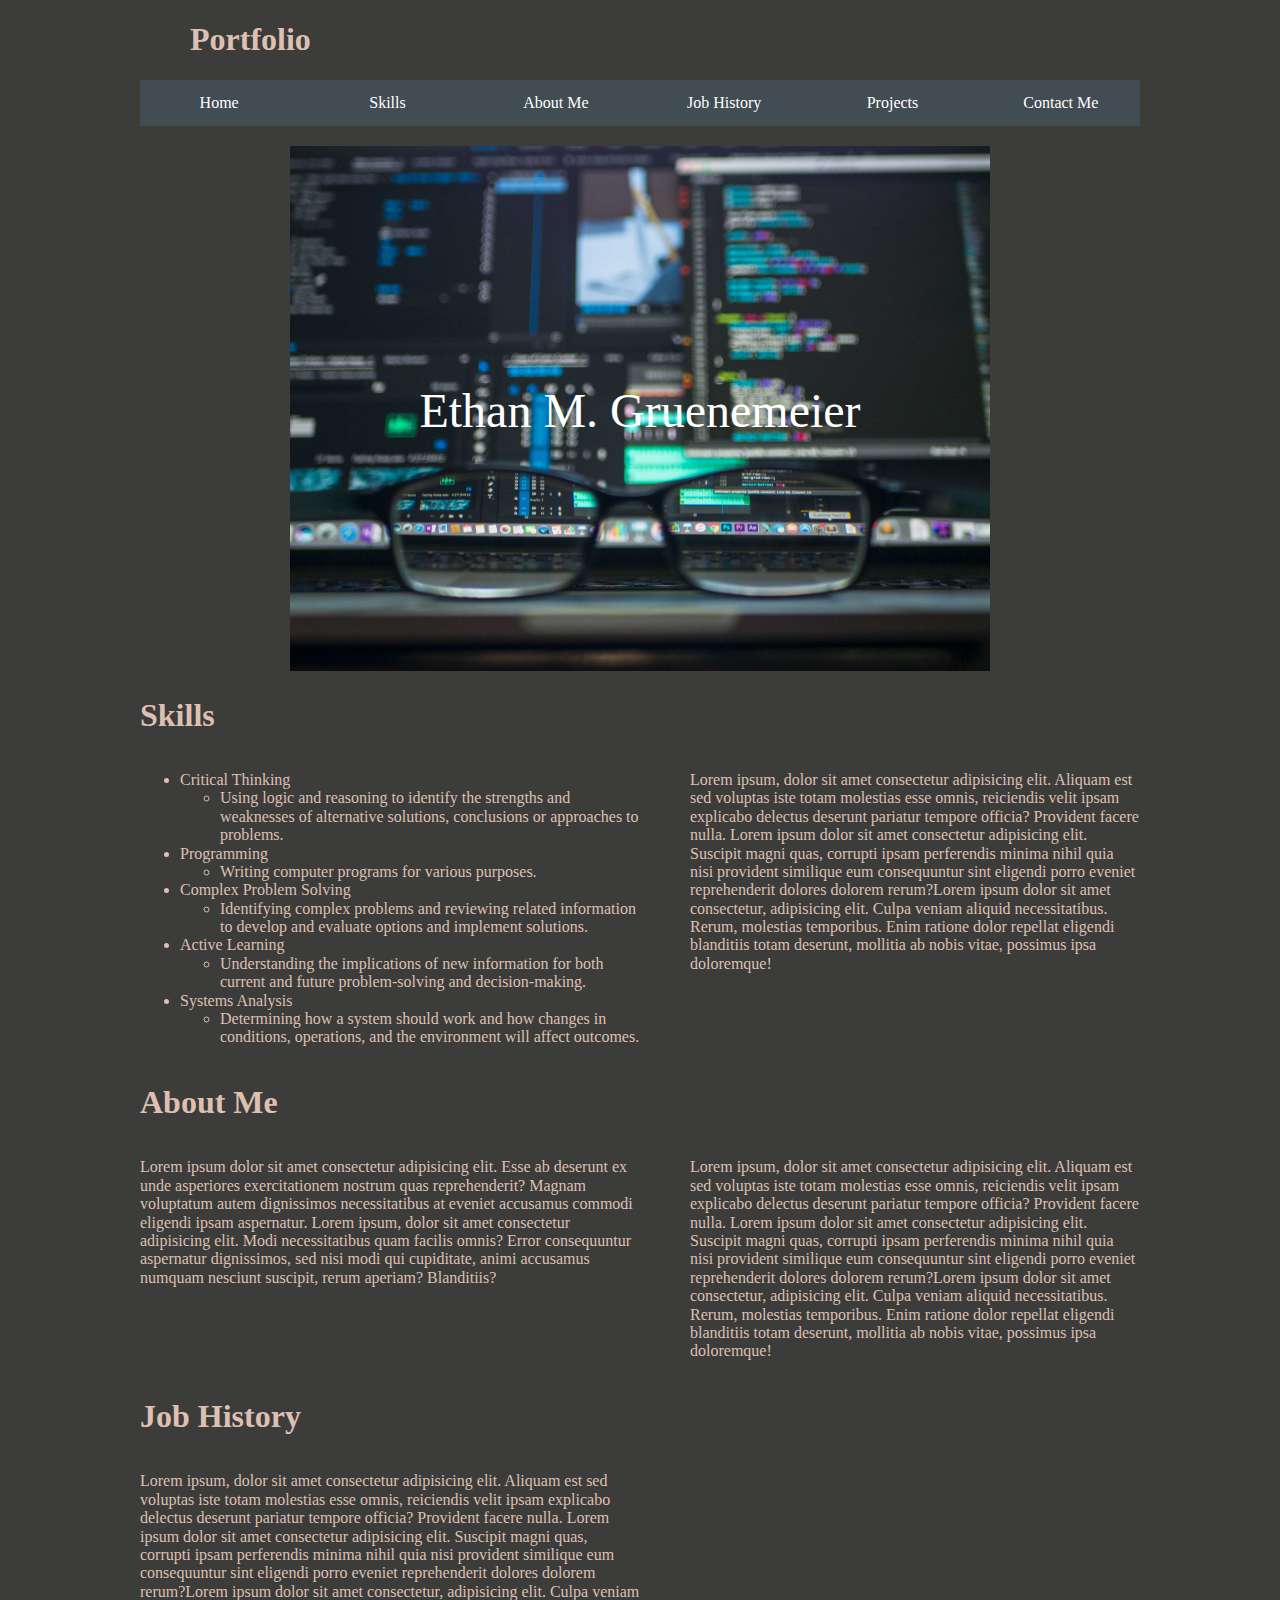
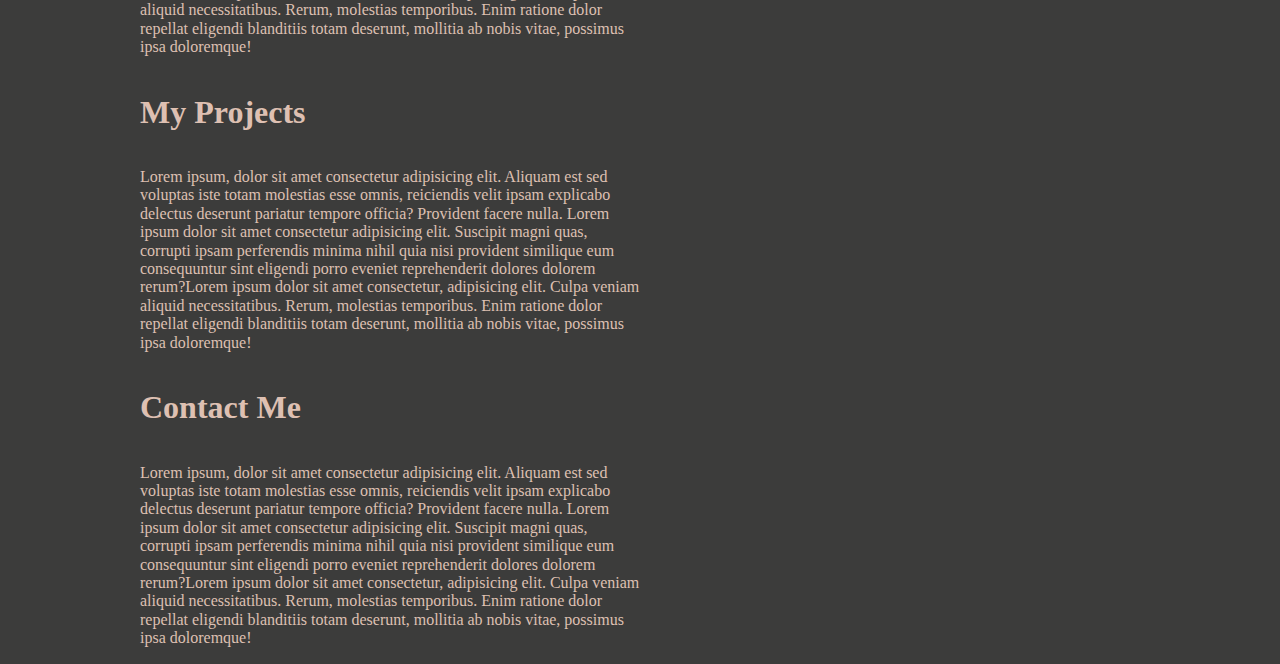
==== html/index.html @ e81d21f6 "Made a layout for the index page" ====
<!doctype html>
<html class="no-js" lang="">

<head>
  <meta charset="utf-8">
  <meta http-equiv="x-ua-compatible" content="ie=edge" />
  <title>Ethan Gruenemeier</title>
  <meta name="description" content="" />
  <meta name="viewport" content="width=device-width, initial-scale=1, shrink-to-fit=no" />

  <link rel="manifest" href="site.webmanifest" />
  <link rel="apple-touch-icon" href="icon.png" />
  <!-- Place favicon.ico in the root directory -->

  <link rel="stylesheet" href="../css/normalize.css" />
  <link rel="stylesheet" href="../css/main.css" />
  <link rel="stylesheet" href="../css/style_1.css" />
</head>

<body id="wrapper">
  <!--[if lte IE 9]>
    <p class="browserupgrade">You are using an <strong>outdated</strong> browser. Please <a href="https://browsehappy.com/">upgrade your browser</a> to improve your experience and security.</p>
  <![endif]-->

  <!-- Add your site or application content here -->
  <header>
    <h1 id="portfolio">Portfolio</h1>
    <ul class="topnav">
      <li><a href="../html/index.html">Home</a></li>
      <li><a href="#skills">Skills</a></li>
      <li><a href="#aboutme">About Me</a></li>
      <li><a href="#jobhistory">Job History</a></li>
      <li><a href="#projects">Projects</a></li>
      <li><a href="#contact">Contact Me</a></li>
    </ul>

    <div class="container">
      <img class="responsive" src="../images/containerImg.jpg" alt="Computer Science" width="700px" height="200px" />
      <div class="centered">Ethan M. Gruenemeier</div>
    </div>

  </header>
  <article id="skills">
    <h1>Skills</h1>
    <div class="row">
      <div class="leftcol">
        <ul>
          <li>Critical Thinking</li>
          <ul>
            <li>Using logic and reasoning to identify the strengths and weaknesses of alternative solutions,
              conclusions
              or
              approaches to problems.</li>
          </ul>
          <li>Programming</li>
          <ul>
            <li>Writing computer programs for various purposes.</li>
          </ul>
          <li>Complex Problem Solving</li>
          <ul>
            <li>Identifying complex problems and reviewing related information to develop and evaluate options and
              implement solutions.</li>
          </ul>
          <li>Active Learning</li>
          <ul>
            <li>Understanding the implications of new information for both current and future problem-solving and
              decision-making.</li>
          </ul>
          <li>Systems Analysis</li>
          <ul>
            <li>Determining how a system should work and how changes in conditions, operations, and the environment
              will
              affect outcomes.</li>
          </ul>
        </ul>
      </div>
      <div class="rightcol">
        <p>Lorem ipsum, dolor sit amet consectetur adipisicing elit. Aliquam est sed voluptas iste totam molestias esse
          omnis, reiciendis velit ipsam explicabo delectus deserunt pariatur tempore officia? Provident facere nulla.
          Lorem
          ipsum dolor sit amet consectetur adipisicing elit. Suscipit magni quas, corrupti ipsam perferendis minima
          nihil
          quia nisi provident similique eum consequuntur sint eligendi porro eveniet reprehenderit dolores dolorem
          rerum?Lorem ipsum dolor sit amet consectetur, adipisicing elit. Culpa veniam aliquid necessitatibus. Rerum,
          molestias temporibus. Enim ratione dolor repellat eligendi blanditiis totam deserunt, mollitia ab nobis
          vitae,
          possimus ipsa doloremque!</p>
      </div>
    </div>
  </article>
  <article id="aboutme">
    <h1>About Me</h1>
    <div class="row">
      <div class="leftcol">
        <p>Lorem ipsum dolor sit amet consectetur adipisicing elit. Esse ab deserunt ex unde asperiores exercitationem
          nostrum quas reprehenderit? Magnam voluptatum autem dignissimos necessitatibus at eveniet accusamus commodi
          eligendi ipsam aspernatur. Lorem ipsum, dolor sit amet consectetur adipisicing elit. Modi necessitatibus quam
          facilis omnis? Error consequuntur aspernatur dignissimos, sed nisi modi qui cupiditate, animi accusamus
          numquam
          nesciunt suscipit, rerum aperiam? Blanditiis?</p>
      </div>
      <div class="rightcol">
        <p>Lorem ipsum, dolor sit amet consectetur adipisicing elit. Aliquam est sed voluptas iste totam molestias esse
          omnis, reiciendis velit ipsam explicabo delectus deserunt pariatur tempore officia? Provident facere nulla.
          Lorem
          ipsum dolor sit amet consectetur adipisicing elit. Suscipit magni quas, corrupti ipsam perferendis minima
          nihil
          quia nisi provident similique eum consequuntur sint eligendi porro eveniet reprehenderit dolores dolorem
          rerum?Lorem ipsum dolor sit amet consectetur, adipisicing elit. Culpa veniam aliquid necessitatibus. Rerum,
          molestias temporibus. Enim ratione dolor repellat eligendi blanditiis totam deserunt, mollitia ab nobis
          vitae,
          possimus ipsa doloremque!</p>
      </div>
    </div>
  </article>
  <article id="jobhistory">
    <h1>Job History</h1>
    <div class="row">
      <div class="leftcol">
        <p>Lorem ipsum, dolor sit amet consectetur adipisicing elit. Aliquam est sed voluptas iste totam molestias esse
          omnis, reiciendis velit ipsam explicabo delectus deserunt pariatur tempore officia? Provident facere nulla.
          Lorem
          ipsum dolor sit amet consectetur adipisicing elit. Suscipit magni quas, corrupti ipsam perferendis minima
          nihil
          quia nisi provident similique eum consequuntur sint eligendi porro eveniet reprehenderit dolores dolorem
          rerum?Lorem ipsum dolor sit amet consectetur, adipisicing elit. Culpa veniam aliquid necessitatibus. Rerum,
          molestias temporibus. Enim ratione dolor repellat eligendi blanditiis totam deserunt, mollitia ab nobis
          vitae,
          possimus ipsa doloremque!</p>
      </div>
      <div class="rightcol">

      </div>
    </div>
  </article>
  <article id="projects">
    <h1>My Projects</h1>

    <div class="row">

      <div class="leftcol">
        <p>Lorem ipsum, dolor sit amet consectetur adipisicing elit. Aliquam est sed voluptas iste totam molestias esse
          omnis, reiciendis velit ipsam explicabo delectus deserunt pariatur tempore officia? Provident facere nulla.
          Lorem
          ipsum dolor sit amet consectetur adipisicing elit. Suscipit magni quas, corrupti ipsam perferendis minima
          nihil
          quia nisi provident similique eum consequuntur sint eligendi porro eveniet reprehenderit dolores dolorem
          rerum?Lorem ipsum dolor sit amet consectetur, adipisicing elit. Culpa veniam aliquid necessitatibus. Rerum,
          molestias temporibus. Enim ratione dolor repellat eligendi blanditiis totam deserunt, mollitia ab nobis
          vitae,
          possimus ipsa doloremque!</p>
      </div>
      <div class="rightcol">

      </div>
    </div>
  </article>
  <article id="contact">
    <h1>Contact Me</h1>
    <div class="row">
      <div class="leftcol">
        <p>Lorem ipsum, dolor sit amet consectetur adipisicing elit. Aliquam est sed voluptas iste totam molestias esse
          omnis, reiciendis velit ipsam explicabo delectus deserunt pariatur tempore officia? Provident facere nulla.
          Lorem
          ipsum dolor sit amet consectetur adipisicing elit. Suscipit magni quas, corrupti ipsam perferendis minima
          nihil
          quia nisi provident similique eum consequuntur sint eligendi porro eveniet reprehenderit dolores dolorem
          rerum?Lorem ipsum dolor sit amet consectetur, adipisicing elit. Culpa veniam aliquid necessitatibus. Rerum,
          molestias temporibus. Enim ratione dolor repellat eligendi blanditiis totam deserunt, mollitia ab nobis
          vitae,
          possimus ipsa doloremque!</p>
      </div>
      <div class="rightcol">

      </div>
    </div>
  </article>


  <script src="js/vendor/modernizr-3.6.0.min.js"></script>
  <script src="https://code.jquery.com/jquery-3.3.1.min.js" integrity="sha256-FgpCb/KJQlLNfOu91ta32o/NMZxltwRo8QtmkMRdAu8="
    crossorigin="anonymous"></script>
  <script>
    window.jQuery || document.write('<script src="js/vendor/jquery-3.3.1.min.js"><\/script>')
  </script>
  <script src="js/plugins.js"></script>
  <script src="js/main.js"></script>

  <!-- Google Analytics: change UA-XXXXX-Y to be your site's ID. -->
  <script>
    window.ga = function () {
      ga.q.push(arguments)
    };
    ga.q = [];
    ga.l = +new Date;
    ga('create', 'UA-XXXXX-Y', 'auto');
    ga('send', 'pageview')
  </script>
  <script src="https://www.google-analytics.com/analytics.js" async defer></script>
</body>

</html>
---- css/style_1.css ----
@charset "utf-8";

html {
    background-color: #3C3C3B;
}

body {
    color: #DEC0B2;
}

#portfolio {
    color: #DEC0B2;
    padding-left: 50px;
}

.topnav {
    display: grid;
    grid-gap: 10px;
    grid-template-columns: .25fr .25fr .25fr .25fr .25fr .25fr;
    padding-bottom: 100px;
}

ul.topnav {
    list-style-type: none;
    margin: 0;
    padding: 0;
    overflow: hidden;
    background-color: #414C53;
}

ul.topnav li {
    float: left;
}

ul.topnav li a {
    display: block;
    color: white;
    text-align: center;
    padding: 14px 16px;
    text-decoration: none;
}

ul.topnav li.right {
    float: right;
}

ul.topnav li.right {
    float: right;
}

ul.topnav li a:hover:not(.active) {
    background-color: #111;
}

/* ul.topnav li a.active {background-color: navy;} */
ul.topnav li.right {
    float: right;
}

.container {
    position: relative;
    text-align: center;
    color: white;
    margin-top: 20px;
}

.centered {
    position: absolute;
    top: 50%;
    left: 50%;
    transform: translate(-50%, -50%);
    font-size: 3em;
}

.responsive {
    max-width: 100%;
    height: auto;
}

h1 {
    font-size: 2em;
}

.leftcol {
    float: left;
    width: 50%;
}

.rightcol {
    float: right;
    width: 45%;
}

.row::after {
    content: "";
    display: table;
    clear: both;
}
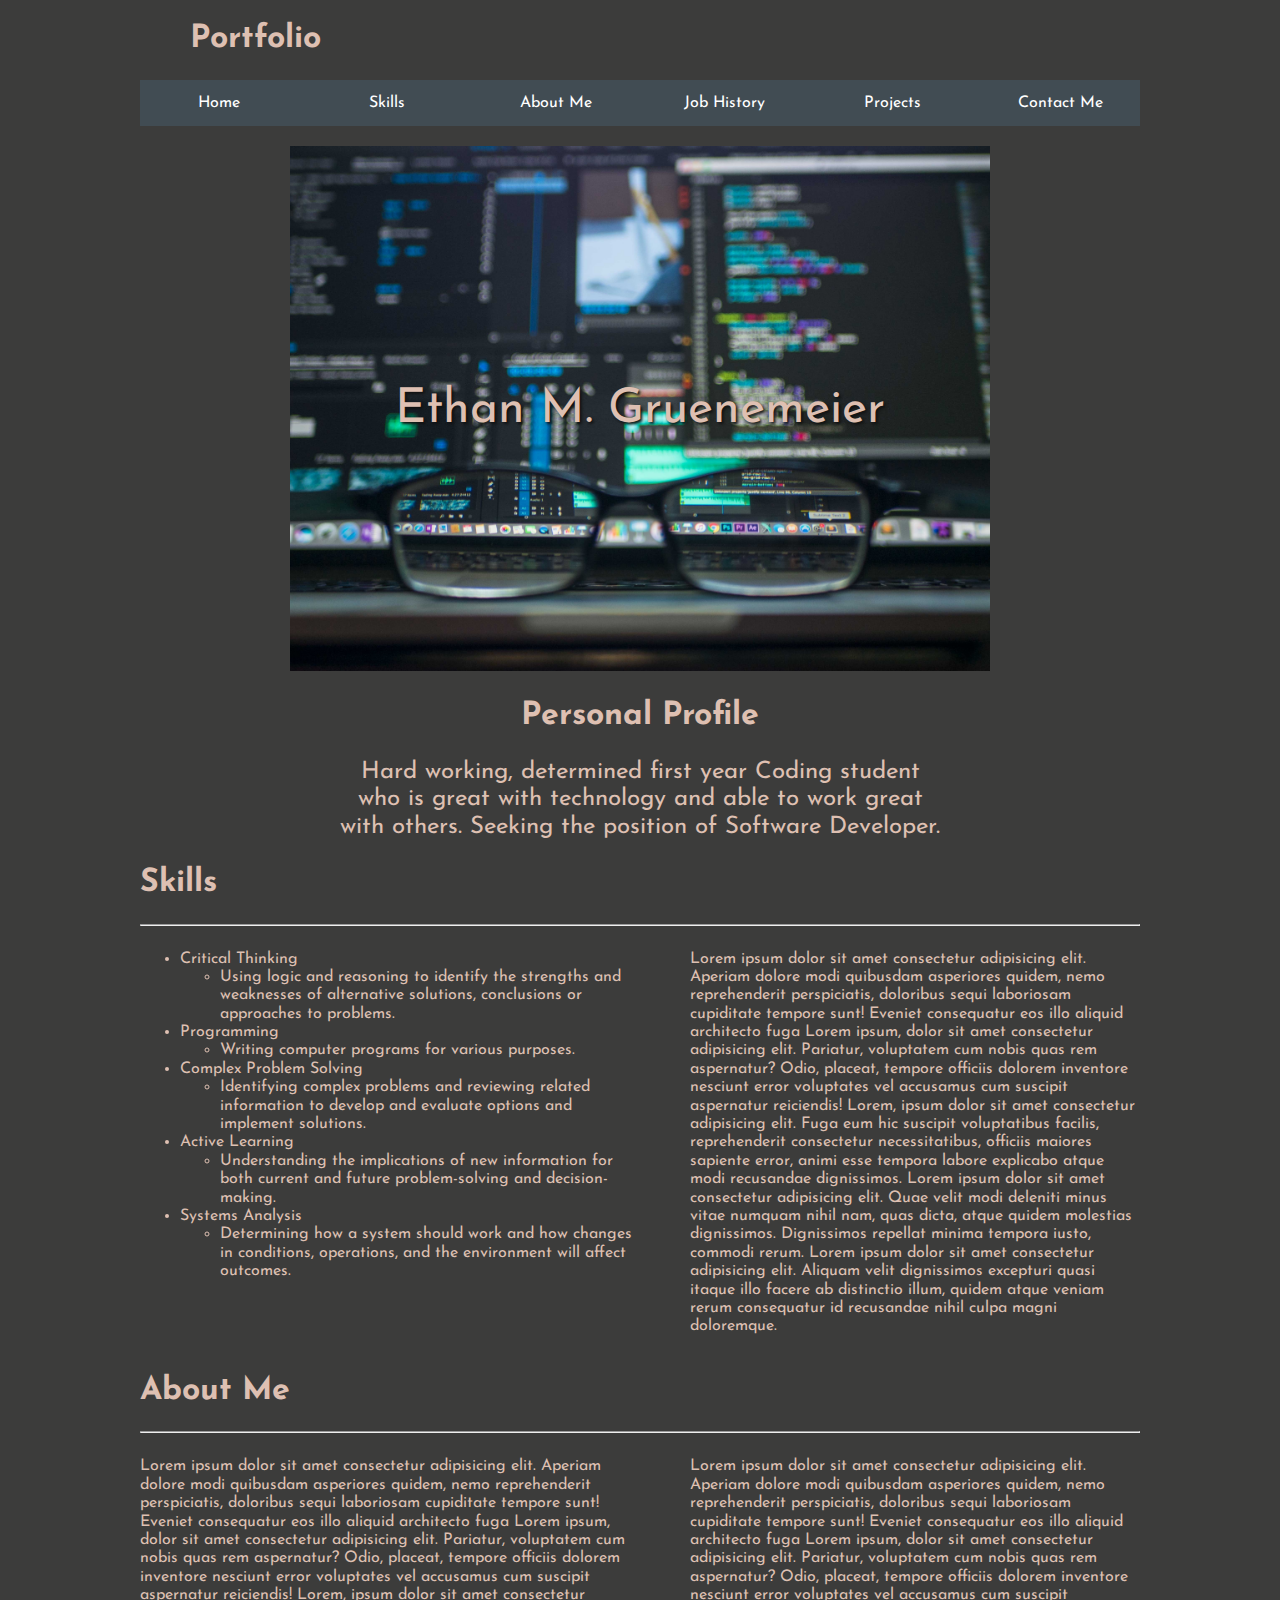
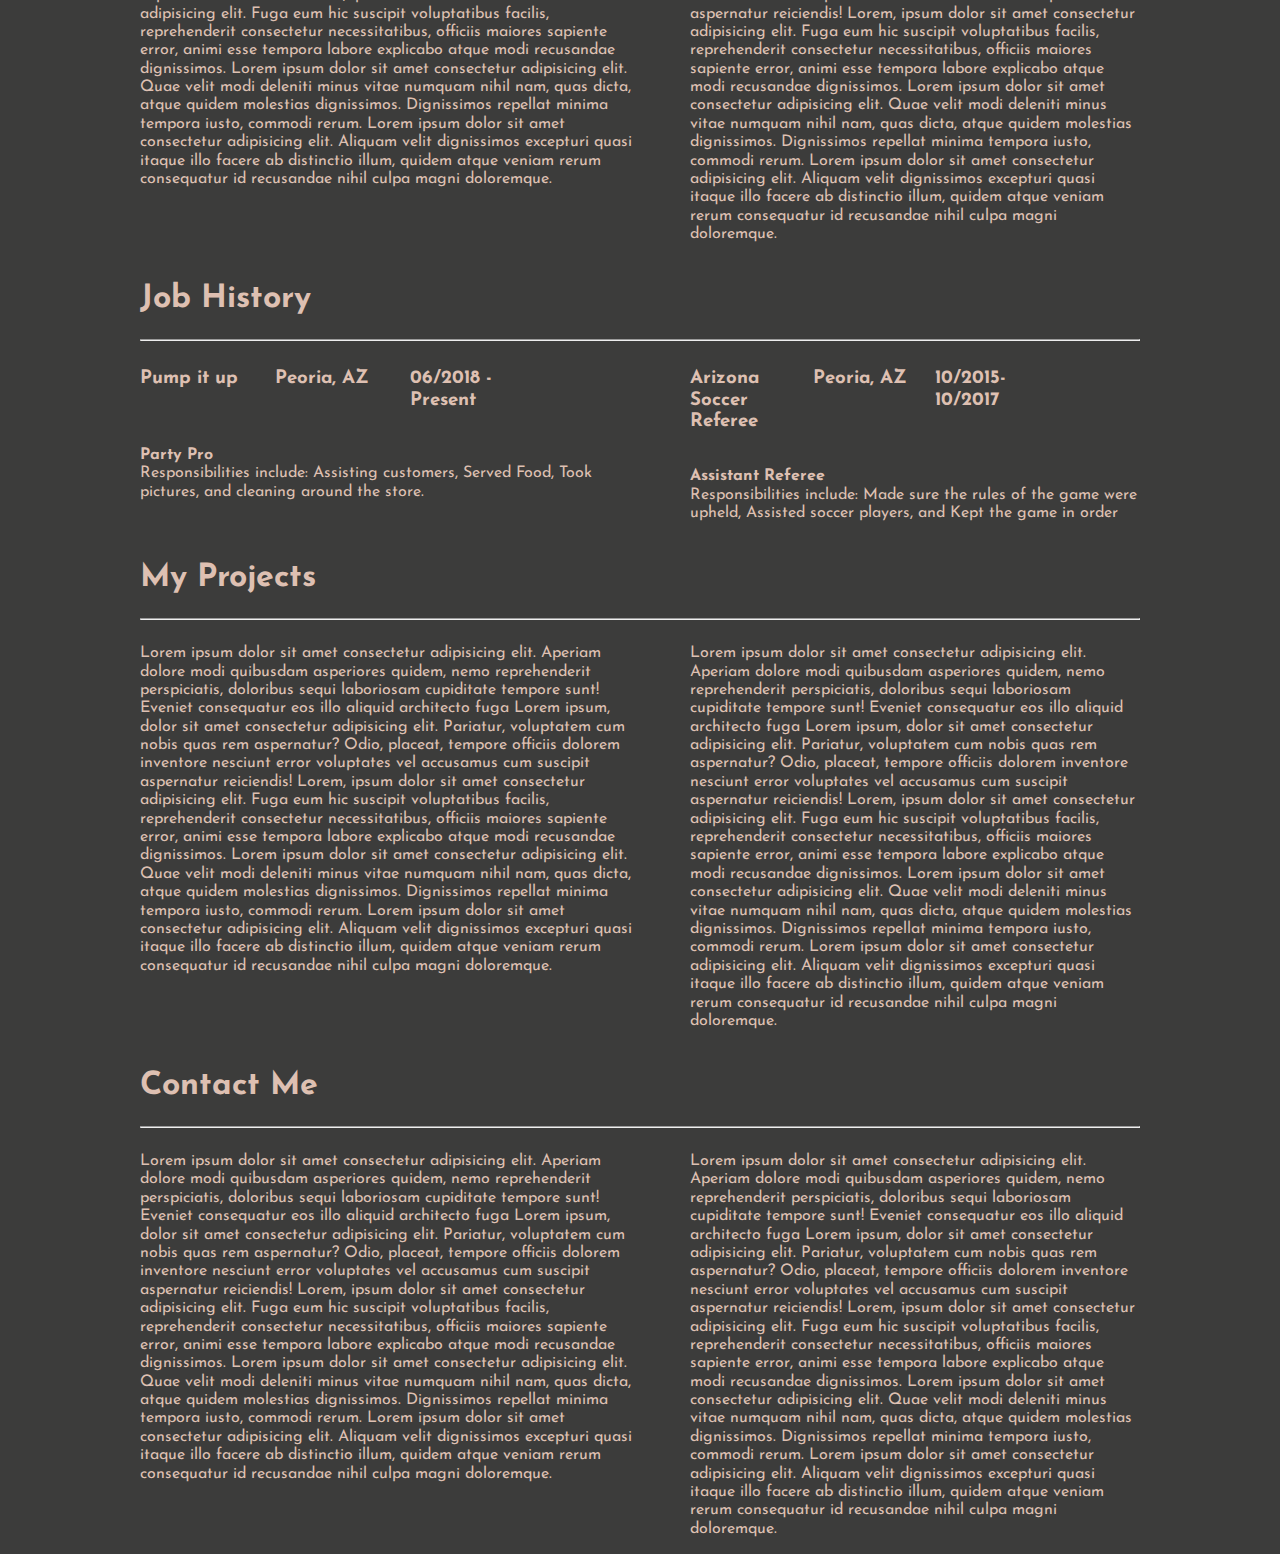
==== commit 6d04a4da: "Updated HTML and CSS" ====
--- a/html/index.html
+++ b/html/index.html
@@ -15,6 +15,8 @@
   <link rel="stylesheet" href="../css/normalize.css" />
   <link rel="stylesheet" href="../css/main.css" />
   <link rel="stylesheet" href="../css/style_1.css" />
+
+  <link href="https://fonts.googleapis.com/css?family=Josefin+Sans" rel="stylesheet">
 </head>
 
 <body id="wrapper">
@@ -38,11 +40,16 @@
       <img class="responsive" src="../images/containerImg.jpg" alt="Computer Science" width="700px" height="200px" />
       <div class="centered">Ethan M. Gruenemeier</div>
     </div>
-
   </header>
   <article id="skills">
-    <h1>Skills</h1>
-    <div class="row">
+    <div id="personalp">
+      <h1>Personal Profile</h1>
+      <p style="font-size: 1.5em;">Hard working, determined first year Coding student who is great with technology and
+        able to work great with others. Seeking the position of Software Developer. </p>
+    </div>
+    <div class="row">
+      <h1>Skills</h1>
+      <hr>
       <div class="leftcol">
         <ul>
           <li>Critical Thinking</li>
@@ -75,108 +82,159 @@
         </ul>
       </div>
       <div class="rightcol">
-        <p>Lorem ipsum, dolor sit amet consectetur adipisicing elit. Aliquam est sed voluptas iste totam molestias esse
-          omnis, reiciendis velit ipsam explicabo delectus deserunt pariatur tempore officia? Provident facere nulla.
-          Lorem
-          ipsum dolor sit amet consectetur adipisicing elit. Suscipit magni quas, corrupti ipsam perferendis minima
-          nihil
-          quia nisi provident similique eum consequuntur sint eligendi porro eveniet reprehenderit dolores dolorem
-          rerum?Lorem ipsum dolor sit amet consectetur, adipisicing elit. Culpa veniam aliquid necessitatibus. Rerum,
-          molestias temporibus. Enim ratione dolor repellat eligendi blanditiis totam deserunt, mollitia ab nobis
-          vitae,
-          possimus ipsa doloremque!</p>
+        <p>Lorem ipsum dolor sit amet consectetur adipisicing elit. Aperiam dolore modi quibusdam asperiores quidem,
+          nemo reprehenderit perspiciatis, doloribus sequi laboriosam cupiditate tempore sunt! Eveniet consequatur eos
+          illo aliquid architecto fuga Lorem ipsum, dolor sit amet consectetur adipisicing elit. Pariatur, voluptatem
+          cum nobis quas rem aspernatur? Odio, placeat, tempore officiis dolorem inventore nesciunt error voluptates
+          vel accusamus cum suscipit aspernatur reiciendis!
+          Lorem, ipsum dolor sit amet consectetur adipisicing elit. Fuga eum hic suscipit voluptatibus facilis,
+          reprehenderit consectetur necessitatibus, officiis maiores sapiente error, animi esse tempora labore
+          explicabo atque modi recusandae dignissimos. Lorem ipsum dolor sit amet consectetur adipisicing elit. Quae
+          velit modi deleniti minus vitae numquam nihil nam, quas dicta, atque quidem molestias dignissimos.
+          Dignissimos repellat minima tempora iusto, commodi rerum.
+          Lorem ipsum dolor sit amet consectetur adipisicing elit. Aliquam velit dignissimos excepturi quasi itaque
+          illo facere ab distinctio illum, quidem atque veniam rerum consequatur id recusandae nihil culpa magni
+          doloremque.
+        </p>
       </div>
     </div>
   </article>
   <article id="aboutme">
     <h1>About Me</h1>
-    <div class="row">
-      <div class="leftcol">
-        <p>Lorem ipsum dolor sit amet consectetur adipisicing elit. Esse ab deserunt ex unde asperiores exercitationem
-          nostrum quas reprehenderit? Magnam voluptatum autem dignissimos necessitatibus at eveniet accusamus commodi
-          eligendi ipsam aspernatur. Lorem ipsum, dolor sit amet consectetur adipisicing elit. Modi necessitatibus quam
-          facilis omnis? Error consequuntur aspernatur dignissimos, sed nisi modi qui cupiditate, animi accusamus
-          numquam
-          nesciunt suscipit, rerum aperiam? Blanditiis?</p>
-      </div>
-      <div class="rightcol">
-        <p>Lorem ipsum, dolor sit amet consectetur adipisicing elit. Aliquam est sed voluptas iste totam molestias esse
-          omnis, reiciendis velit ipsam explicabo delectus deserunt pariatur tempore officia? Provident facere nulla.
-          Lorem
-          ipsum dolor sit amet consectetur adipisicing elit. Suscipit magni quas, corrupti ipsam perferendis minima
-          nihil
-          quia nisi provident similique eum consequuntur sint eligendi porro eveniet reprehenderit dolores dolorem
-          rerum?Lorem ipsum dolor sit amet consectetur, adipisicing elit. Culpa veniam aliquid necessitatibus. Rerum,
-          molestias temporibus. Enim ratione dolor repellat eligendi blanditiis totam deserunt, mollitia ab nobis
-          vitae,
-          possimus ipsa doloremque!</p>
+    <hr>
+    <div class="row">
+      <div class="leftcol">
+        <p>Lorem ipsum dolor sit amet consectetur adipisicing elit. Aperiam dolore modi quibusdam asperiores quidem,
+          nemo reprehenderit perspiciatis, doloribus sequi laboriosam cupiditate tempore sunt! Eveniet consequatur eos
+          illo aliquid architecto fuga Lorem ipsum, dolor sit amet consectetur adipisicing elit. Pariatur, voluptatem
+          cum nobis quas rem aspernatur? Odio, placeat, tempore officiis dolorem inventore nesciunt error voluptates
+          vel accusamus cum suscipit aspernatur reiciendis!
+          Lorem, ipsum dolor sit amet consectetur adipisicing elit. Fuga eum hic suscipit voluptatibus facilis,
+          reprehenderit consectetur necessitatibus, officiis maiores sapiente error, animi esse tempora labore
+          explicabo atque modi recusandae dignissimos. Lorem ipsum dolor sit amet consectetur adipisicing elit. Quae
+          velit modi deleniti minus vitae numquam nihil nam, quas dicta, atque quidem molestias dignissimos.
+          Dignissimos repellat minima tempora iusto, commodi rerum.
+          Lorem ipsum dolor sit amet consectetur adipisicing elit. Aliquam velit dignissimos excepturi quasi itaque
+          illo facere ab distinctio illum, quidem atque veniam rerum consequatur id recusandae nihil culpa magni
+          doloremque.</p>
+      </div>
+      <div class="rightcol">
+        <p>Lorem ipsum dolor sit amet consectetur adipisicing elit. Aperiam dolore modi quibusdam asperiores quidem,
+          nemo reprehenderit perspiciatis, doloribus sequi laboriosam cupiditate tempore sunt! Eveniet consequatur eos
+          illo aliquid architecto fuga Lorem ipsum, dolor sit amet consectetur adipisicing elit. Pariatur, voluptatem
+          cum nobis quas rem aspernatur? Odio, placeat, tempore officiis dolorem inventore nesciunt error voluptates
+          vel accusamus cum suscipit aspernatur reiciendis!
+          Lorem, ipsum dolor sit amet consectetur adipisicing elit. Fuga eum hic suscipit voluptatibus facilis,
+          reprehenderit consectetur necessitatibus, officiis maiores sapiente error, animi esse tempora labore
+          explicabo atque modi recusandae dignissimos. Lorem ipsum dolor sit amet consectetur adipisicing elit. Quae
+          velit modi deleniti minus vitae numquam nihil nam, quas dicta, atque quidem molestias dignissimos.
+          Dignissimos repellat minima tempora iusto, commodi rerum.
+          Lorem ipsum dolor sit amet consectetur adipisicing elit. Aliquam velit dignissimos excepturi quasi itaque
+          illo facere ab distinctio illum, quidem atque veniam rerum consequatur id recusandae nihil culpa magni
+          doloremque.</p>
       </div>
     </div>
   </article>
   <article id="jobhistory">
     <h1>Job History</h1>
-    <div class="row">
-      <div class="leftcol">
-        <p>Lorem ipsum, dolor sit amet consectetur adipisicing elit. Aliquam est sed voluptas iste totam molestias esse
-          omnis, reiciendis velit ipsam explicabo delectus deserunt pariatur tempore officia? Provident facere nulla.
-          Lorem
-          ipsum dolor sit amet consectetur adipisicing elit. Suscipit magni quas, corrupti ipsam perferendis minima
-          nihil
-          quia nisi provident similique eum consequuntur sint eligendi porro eveniet reprehenderit dolores dolorem
-          rerum?Lorem ipsum dolor sit amet consectetur, adipisicing elit. Culpa veniam aliquid necessitatibus. Rerum,
-          molestias temporibus. Enim ratione dolor repellat eligendi blanditiis totam deserunt, mollitia ab nobis
-          vitae,
-          possimus ipsa doloremque!</p>
-      </div>
-      <div class="rightcol">
-
+    <hr>
+    <div class="row">
+      <div class="leftcol">
+        <div id="h3seperate">
+            <h3>Pump it up</h3>
+            <h3>Peoria, AZ</h3>
+            <h3> 06/2018 - Present</h3>
+        </div>
+        <p><strong>Party Pro</strong><br>Responsibilities include: Assisting customers, Served Food, Took pictures, and cleaning around the store.</p>
+      </div>
+      <div class="rightcol">
+          <div id="h3seperate">
+              <h3>Arizona Soccer Referee</h3>
+              <h3>Peoria, AZ</h3>
+              <h3>10/2015-10/2017</h3>
+          </div>
+          <p><strong>Assistant Referee</strong> <br> Responsibilities include: Made sure the rules of the game were upheld, Assisted soccer players, and Kept the game in order</p>
       </div>
     </div>
   </article>
   <article id="projects">
     <h1>My Projects</h1>
-
-    <div class="row">
-
-      <div class="leftcol">
-        <p>Lorem ipsum, dolor sit amet consectetur adipisicing elit. Aliquam est sed voluptas iste totam molestias esse
-          omnis, reiciendis velit ipsam explicabo delectus deserunt pariatur tempore officia? Provident facere nulla.
-          Lorem
-          ipsum dolor sit amet consectetur adipisicing elit. Suscipit magni quas, corrupti ipsam perferendis minima
-          nihil
-          quia nisi provident similique eum consequuntur sint eligendi porro eveniet reprehenderit dolores dolorem
-          rerum?Lorem ipsum dolor sit amet consectetur, adipisicing elit. Culpa veniam aliquid necessitatibus. Rerum,
-          molestias temporibus. Enim ratione dolor repellat eligendi blanditiis totam deserunt, mollitia ab nobis
-          vitae,
-          possimus ipsa doloremque!</p>
-      </div>
-      <div class="rightcol">
-
+    <hr>
+    <div class="row">
+
+      <div class="leftcol">
+        <p>Lorem ipsum dolor sit amet consectetur adipisicing elit. Aperiam dolore modi quibusdam asperiores quidem,
+          nemo reprehenderit perspiciatis, doloribus sequi laboriosam cupiditate tempore sunt! Eveniet consequatur eos
+          illo aliquid architecto fuga Lorem ipsum, dolor sit amet consectetur adipisicing elit. Pariatur, voluptatem
+          cum nobis quas rem aspernatur? Odio, placeat, tempore officiis dolorem inventore nesciunt error voluptates
+          vel accusamus cum suscipit aspernatur reiciendis!
+          Lorem, ipsum dolor sit amet consectetur adipisicing elit. Fuga eum hic suscipit voluptatibus facilis,
+          reprehenderit consectetur necessitatibus, officiis maiores sapiente error, animi esse tempora labore
+          explicabo atque modi recusandae dignissimos. Lorem ipsum dolor sit amet consectetur adipisicing elit. Quae
+          velit modi deleniti minus vitae numquam nihil nam, quas dicta, atque quidem molestias dignissimos.
+          Dignissimos repellat minima tempora iusto, commodi rerum.
+          Lorem ipsum dolor sit amet consectetur adipisicing elit. Aliquam velit dignissimos excepturi quasi itaque
+          illo facere ab distinctio illum, quidem atque veniam rerum consequatur id recusandae nihil culpa magni
+          doloremque.</p>
+      </div>
+      <div class="rightcol">
+        <p>Lorem ipsum dolor sit amet consectetur adipisicing elit. Aperiam dolore modi quibusdam asperiores quidem,
+          nemo reprehenderit perspiciatis, doloribus sequi laboriosam cupiditate tempore sunt! Eveniet consequatur eos
+          illo aliquid architecto fuga Lorem ipsum, dolor sit amet consectetur adipisicing elit. Pariatur, voluptatem
+          cum nobis quas rem aspernatur? Odio, placeat, tempore officiis dolorem inventore nesciunt error voluptates
+          vel accusamus cum suscipit aspernatur reiciendis!
+          Lorem, ipsum dolor sit amet consectetur adipisicing elit. Fuga eum hic suscipit voluptatibus facilis,
+          reprehenderit consectetur necessitatibus, officiis maiores sapiente error, animi esse tempora labore
+          explicabo atque modi recusandae dignissimos. Lorem ipsum dolor sit amet consectetur adipisicing elit. Quae
+          velit modi deleniti minus vitae numquam nihil nam, quas dicta, atque quidem molestias dignissimos.
+          Dignissimos repellat minima tempora iusto, commodi rerum.
+          Lorem ipsum dolor sit amet consectetur adipisicing elit. Aliquam velit dignissimos excepturi quasi itaque
+          illo facere ab distinctio illum, quidem atque veniam rerum consequatur id recusandae nihil culpa magni
+          doloremque.</p>
       </div>
     </div>
   </article>
   <article id="contact">
     <h1>Contact Me</h1>
-    <div class="row">
-      <div class="leftcol">
-        <p>Lorem ipsum, dolor sit amet consectetur adipisicing elit. Aliquam est sed voluptas iste totam molestias esse
-          omnis, reiciendis velit ipsam explicabo delectus deserunt pariatur tempore officia? Provident facere nulla.
-          Lorem
-          ipsum dolor sit amet consectetur adipisicing elit. Suscipit magni quas, corrupti ipsam perferendis minima
-          nihil
-          quia nisi provident similique eum consequuntur sint eligendi porro eveniet reprehenderit dolores dolorem
-          rerum?Lorem ipsum dolor sit amet consectetur, adipisicing elit. Culpa veniam aliquid necessitatibus. Rerum,
-          molestias temporibus. Enim ratione dolor repellat eligendi blanditiis totam deserunt, mollitia ab nobis
-          vitae,
-          possimus ipsa doloremque!</p>
-      </div>
-      <div class="rightcol">
-
-      </div>
-    </div>
-  </article>
-
-
+    <hr>
+    <div class="row">
+      <div class="leftcol">
+        <p>Lorem ipsum dolor sit amet consectetur adipisicing elit. Aperiam dolore modi quibusdam asperiores quidem,
+          nemo reprehenderit perspiciatis, doloribus sequi laboriosam cupiditate tempore sunt! Eveniet consequatur eos
+          illo aliquid architecto fuga Lorem ipsum, dolor sit amet consectetur adipisicing elit. Pariatur, voluptatem
+          cum nobis quas rem aspernatur? Odio, placeat, tempore officiis dolorem inventore nesciunt error voluptates
+          vel accusamus cum suscipit aspernatur reiciendis!
+          Lorem, ipsum dolor sit amet consectetur adipisicing elit. Fuga eum hic suscipit voluptatibus facilis,
+          reprehenderit consectetur necessitatibus, officiis maiores sapiente error, animi esse tempora labore
+          explicabo atque modi recusandae dignissimos. Lorem ipsum dolor sit amet consectetur adipisicing elit. Quae
+          velit modi deleniti minus vitae numquam nihil nam, quas dicta, atque quidem molestias dignissimos.
+          Dignissimos repellat minima tempora iusto, commodi rerum.
+          Lorem ipsum dolor sit amet consectetur adipisicing elit. Aliquam velit dignissimos excepturi quasi itaque
+          illo facere ab distinctio illum, quidem atque veniam rerum consequatur id recusandae nihil culpa magni
+          doloremque.</p>
+      </div>
+      <div class="rightcol">
+        <p>Lorem ipsum dolor sit amet consectetur adipisicing elit. Aperiam dolore modi quibusdam asperiores quidem,
+          nemo reprehenderit perspiciatis, doloribus sequi laboriosam cupiditate tempore sunt! Eveniet consequatur eos
+          illo aliquid architecto fuga Lorem ipsum, dolor sit amet consectetur adipisicing elit. Pariatur, voluptatem
+          cum nobis quas rem aspernatur? Odio, placeat, tempore officiis dolorem inventore nesciunt error voluptates
+          vel accusamus cum suscipit aspernatur reiciendis!
+          Lorem, ipsum dolor sit amet consectetur adipisicing elit. Fuga eum hic suscipit voluptatibus facilis,
+          reprehenderit consectetur necessitatibus, officiis maiores sapiente error, animi esse tempora labore
+          explicabo atque modi recusandae dignissimos. Lorem ipsum dolor sit amet consectetur adipisicing elit. Quae
+          velit modi deleniti minus vitae numquam nihil nam, quas dicta, atque quidem molestias dignissimos.
+          Dignissimos repellat minima tempora iusto, commodi rerum.
+          Lorem ipsum dolor sit amet consectetur adipisicing elit. Aliquam velit dignissimos excepturi quasi itaque
+          illo facere ab distinctio illum, quidem atque veniam rerum consequatur id recusandae nihil culpa magni
+          doloremque.</p>
+      </div>
+    </div>
+  </article>
+  <button onclick="topFunction()" id="topBtn" title="Go to top">Top</button>
+  
+
+
+  <script src="../js/myJS.js"></script>
   <script src="js/vendor/modernizr-3.6.0.min.js"></script>
   <script src="https://code.jquery.com/jquery-3.3.1.min.js" integrity="sha256-FgpCb/KJQlLNfOu91ta32o/NMZxltwRo8QtmkMRdAu8="
     crossorigin="anonymous"></script>
--- a/css/style_1.css
+++ b/css/style_1.css
@@ -6,6 +6,7 @@
 
 body {
     color: #DEC0B2;
+    font-family: 'Josefin Sans', sans-serif;
 }
 
 #portfolio {
@@ -16,7 +17,7 @@
 .topnav {
     display: grid;
     grid-gap: 10px;
-    grid-template-columns: .25fr .25fr .25fr .25fr .25fr .25fr;
+    grid-template-columns: repeat(6, .25fr);
     padding-bottom: 100px;
 }
 
@@ -60,7 +61,8 @@
 .container {
     position: relative;
     text-align: center;
-    color: white;
+    color: #DEC0B2;
+    text-shadow: 2px 2px 3px #111;
     margin-top: 20px;
 }
 
@@ -93,6 +95,64 @@
 
 .row::after {
     content: "";
-    display: table;
+    display: grid;
     clear: both;
-}+}
+
+#personalp{
+    text-align: center;
+    margin: 0px 200px 0px 200px;
+}
+
+@media screen and (max-width:600px) {
+    .leftcol {
+        width: 100%;
+    }
+    .rightcol {
+        width: 100%;
+    }
+    #personalp{
+        margin: 0px;
+    }
+    .topnav{
+        display: block;
+        width: 100;
+    }
+    ul.topnav li{
+        float: none;
+    } 
+    #portfolio{
+        text-align: center;
+    }
+
+}
+
+#topBtn {
+    display: none; /* Hidden by default */
+    position: fixed; /* Fixed/sticky position */
+    bottom: 20px; /* Place the button at the bottom of the page */
+    right: 30px; /* Place the button 30px from the right */
+    z-index: 99; /* Make sure it does not overlap */
+    border: none; /* Remove borders */
+    outline: none; /* Remove outline */
+    background-color: #414C53; /* Set a background color */
+    color: white; /* Text color */
+    cursor: pointer; /* Add a mouse pointer on hover */
+    padding: 15px; /* Some padding */
+    border-radius: 10px; /* Rounded corners */
+    font-size: 18px; /* Increase font size */
+}
+
+#topBtn:hover {
+    background-color: #555; /* Add a dark-grey background on hover */
+}
+
+#h3seperate {
+    display: grid;
+    grid-gap: 20px;
+    grid-template-columns: .25fr .25fr .25fr;
+}
+
+
+
+
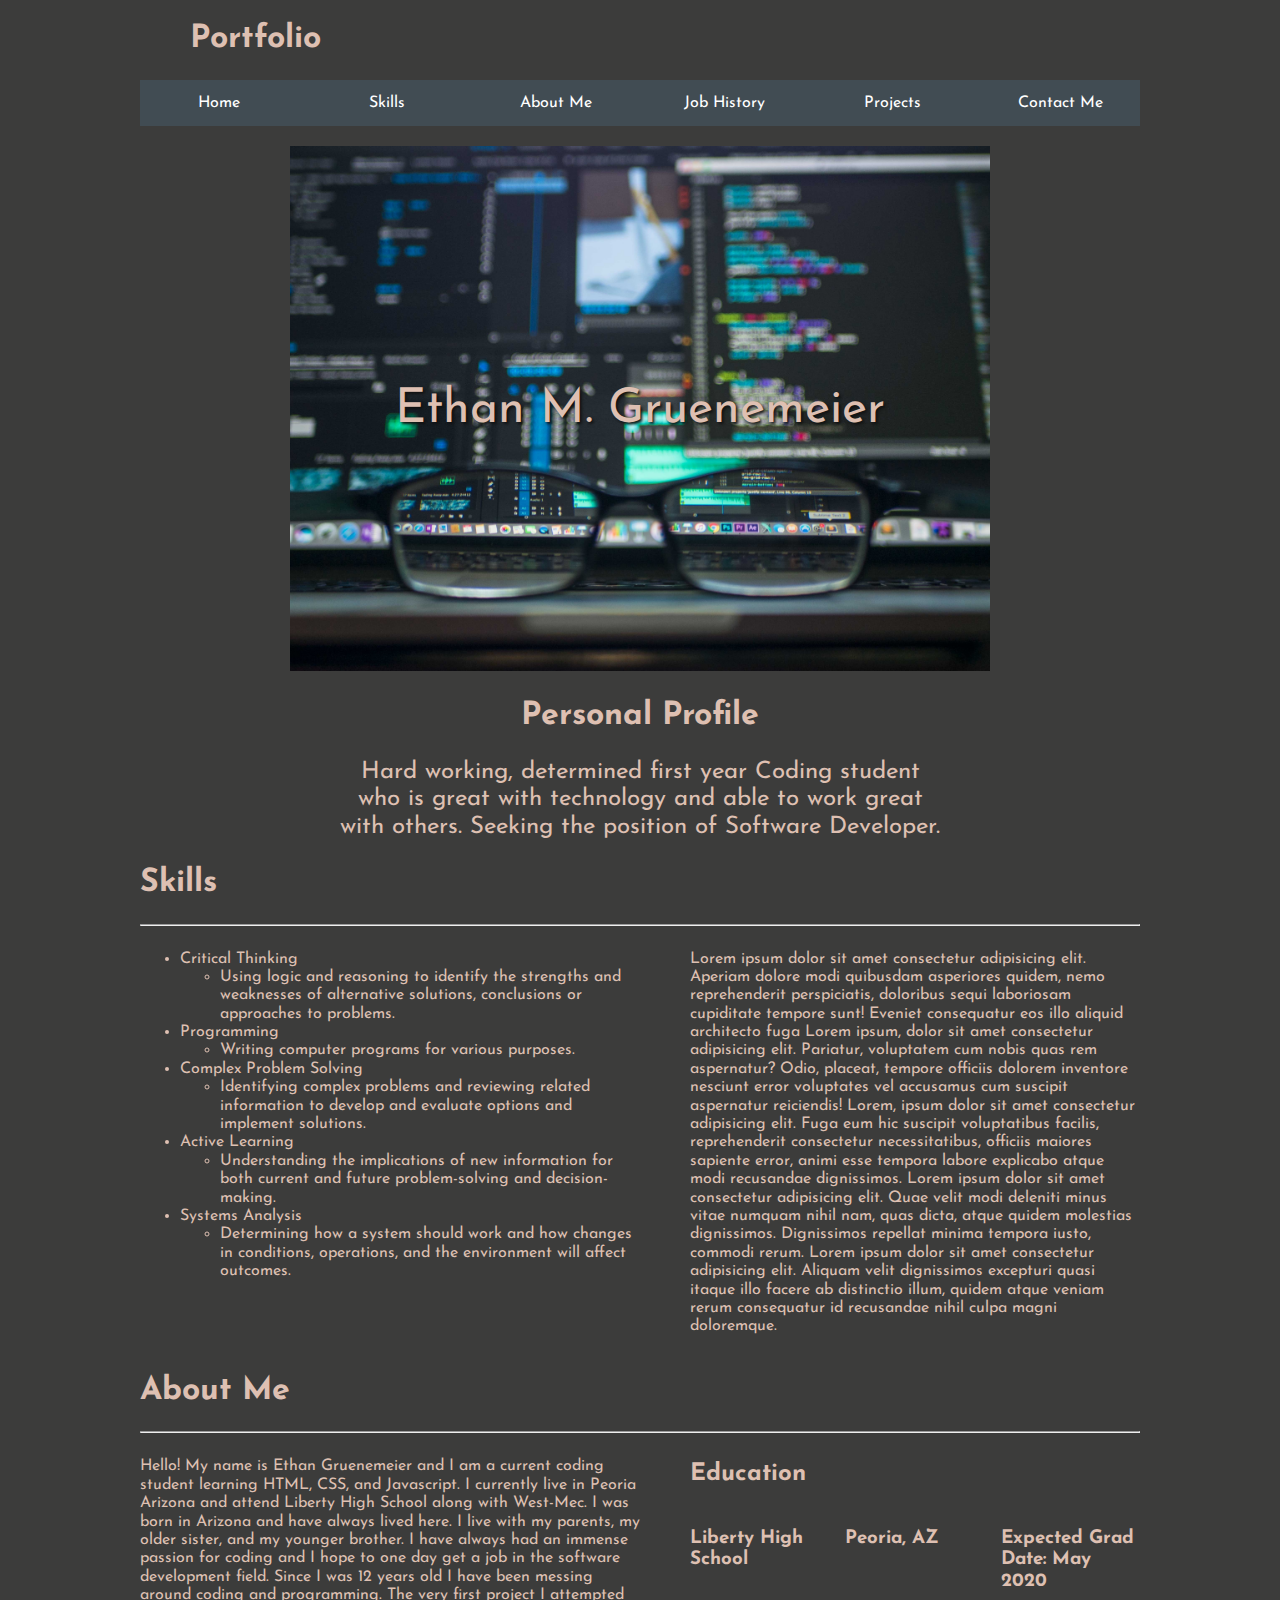
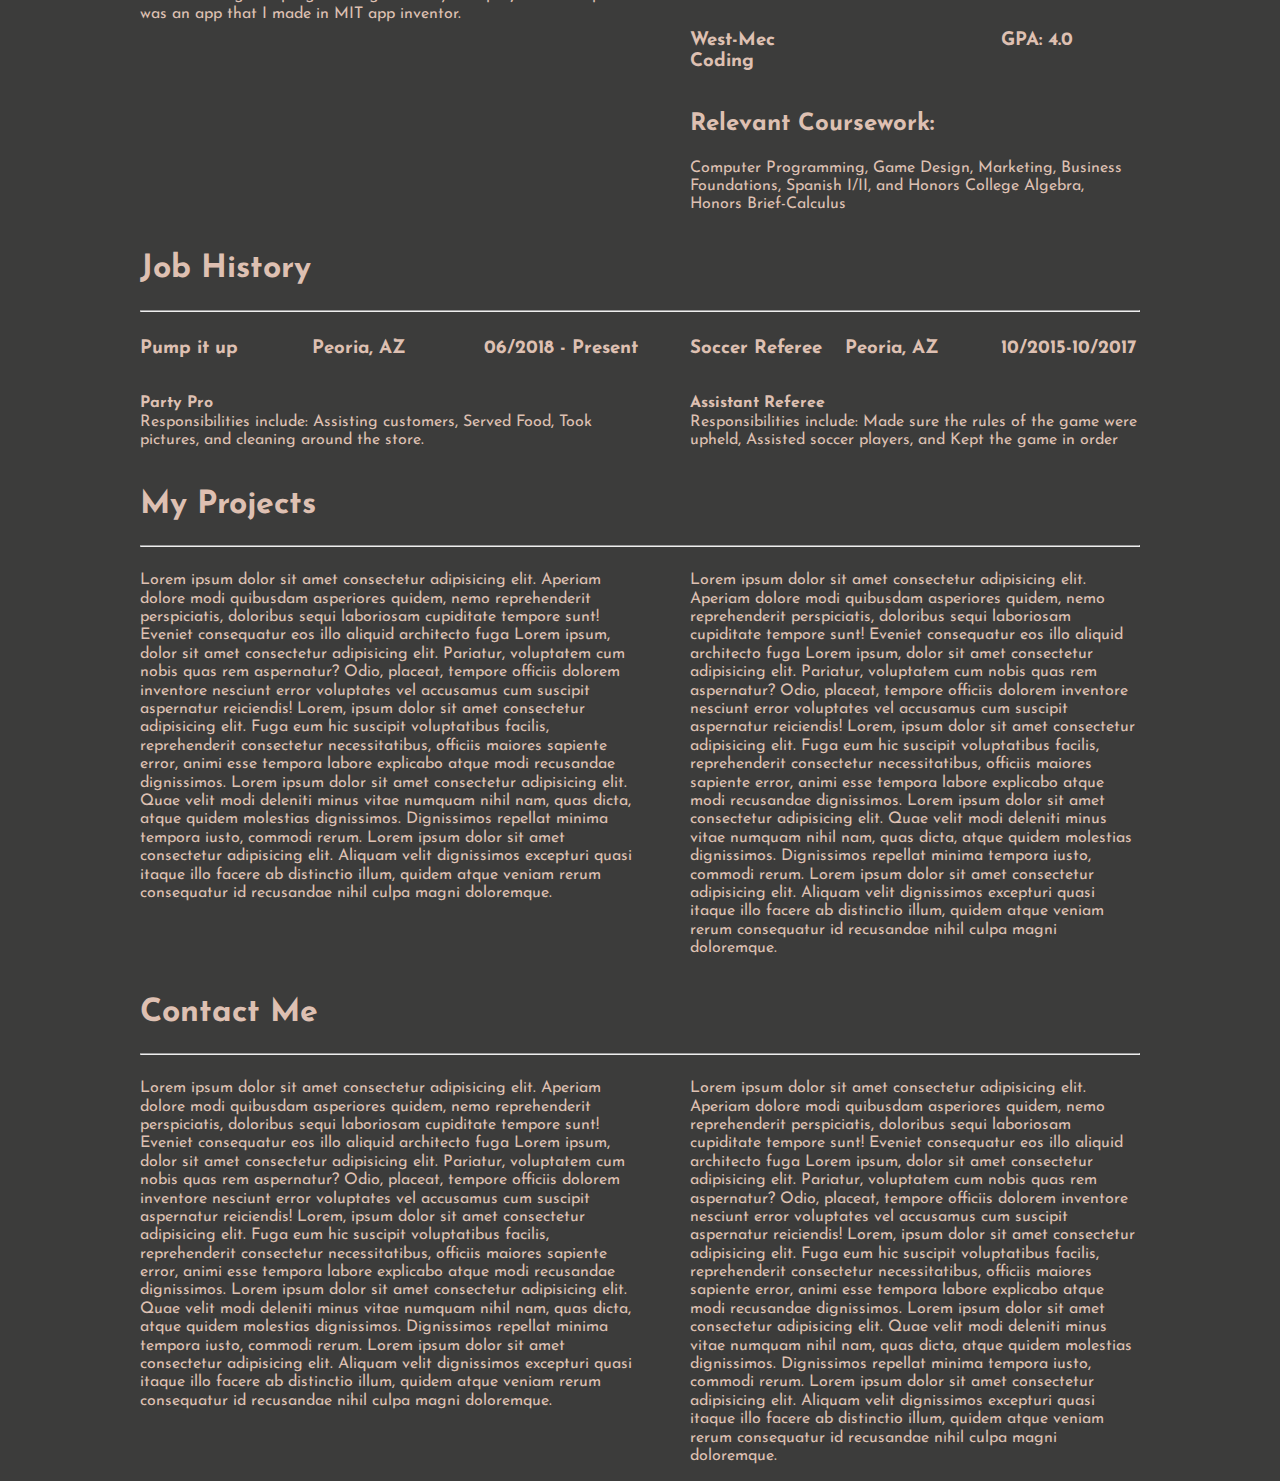
==== commit 37fd26ef: "Updated CSS and About me section" ====
--- a/html/index.html
+++ b/html/index.html
@@ -104,34 +104,28 @@
     <hr>
     <div class="row">
       <div class="leftcol">
-        <p>Lorem ipsum dolor sit amet consectetur adipisicing elit. Aperiam dolore modi quibusdam asperiores quidem,
-          nemo reprehenderit perspiciatis, doloribus sequi laboriosam cupiditate tempore sunt! Eveniet consequatur eos
-          illo aliquid architecto fuga Lorem ipsum, dolor sit amet consectetur adipisicing elit. Pariatur, voluptatem
-          cum nobis quas rem aspernatur? Odio, placeat, tempore officiis dolorem inventore nesciunt error voluptates
-          vel accusamus cum suscipit aspernatur reiciendis!
-          Lorem, ipsum dolor sit amet consectetur adipisicing elit. Fuga eum hic suscipit voluptatibus facilis,
-          reprehenderit consectetur necessitatibus, officiis maiores sapiente error, animi esse tempora labore
-          explicabo atque modi recusandae dignissimos. Lorem ipsum dolor sit amet consectetur adipisicing elit. Quae
-          velit modi deleniti minus vitae numquam nihil nam, quas dicta, atque quidem molestias dignissimos.
-          Dignissimos repellat minima tempora iusto, commodi rerum.
-          Lorem ipsum dolor sit amet consectetur adipisicing elit. Aliquam velit dignissimos excepturi quasi itaque
-          illo facere ab distinctio illum, quidem atque veniam rerum consequatur id recusandae nihil culpa magni
-          doloremque.</p>
-      </div>
-      <div class="rightcol">
-        <p>Lorem ipsum dolor sit amet consectetur adipisicing elit. Aperiam dolore modi quibusdam asperiores quidem,
-          nemo reprehenderit perspiciatis, doloribus sequi laboriosam cupiditate tempore sunt! Eveniet consequatur eos
-          illo aliquid architecto fuga Lorem ipsum, dolor sit amet consectetur adipisicing elit. Pariatur, voluptatem
-          cum nobis quas rem aspernatur? Odio, placeat, tempore officiis dolorem inventore nesciunt error voluptates
-          vel accusamus cum suscipit aspernatur reiciendis!
-          Lorem, ipsum dolor sit amet consectetur adipisicing elit. Fuga eum hic suscipit voluptatibus facilis,
-          reprehenderit consectetur necessitatibus, officiis maiores sapiente error, animi esse tempora labore
-          explicabo atque modi recusandae dignissimos. Lorem ipsum dolor sit amet consectetur adipisicing elit. Quae
-          velit modi deleniti minus vitae numquam nihil nam, quas dicta, atque quidem molestias dignissimos.
-          Dignissimos repellat minima tempora iusto, commodi rerum.
-          Lorem ipsum dolor sit amet consectetur adipisicing elit. Aliquam velit dignissimos excepturi quasi itaque
-          illo facere ab distinctio illum, quidem atque veniam rerum consequatur id recusandae nihil culpa magni
-          doloremque.</p>
+        <p>Hello! My name is Ethan Gruenemeier and I am a current coding student learning HTML, CSS, and Javascript. I
+          currently live in Peoria Arizona and attend Liberty High School along with West-Mec. I was born in Arizona
+          and have always lived here. I live with my parents, my older sister, and my younger brother. I have always
+          had an immense passion for coding and I hope to one day get a job in the software development field. Since I
+          was 12 years old I have been messing around coding and programming. The very first project I attempted was an
+          app that I made in MIT app inventor.</p>
+      </div>
+      <div class="rightcol">
+        <h2>Education</h2>
+        <div id="h3seperate">
+          <h3>Liberty High School</h3>
+          <h3>Peoria, AZ</h3>
+          <h3>Expected Grad Date: May 2020</h3>
+        </div>
+        <div id="h3seperate">
+          <h3>West-Mec Coding</h3>
+          <h3></h3>
+          <h3>GPA: 4.0</h3>
+        </div>
+        <h2>Relevant Coursework:</h2>
+        <p>Computer Programming, Game Design, Marketing, Business Foundations, Spanish I/II, and
+          Honors College Algebra, Honors Brief-Calculus</p>
       </div>
     </div>
   </article>
@@ -141,19 +135,21 @@
     <div class="row">
       <div class="leftcol">
         <div id="h3seperate">
-            <h3>Pump it up</h3>
-            <h3>Peoria, AZ</h3>
-            <h3> 06/2018 - Present</h3>
-        </div>
-        <p><strong>Party Pro</strong><br>Responsibilities include: Assisting customers, Served Food, Took pictures, and cleaning around the store.</p>
-      </div>
-      <div class="rightcol">
-          <div id="h3seperate">
-              <h3>Arizona Soccer Referee</h3>
-              <h3>Peoria, AZ</h3>
-              <h3>10/2015-10/2017</h3>
-          </div>
-          <p><strong>Assistant Referee</strong> <br> Responsibilities include: Made sure the rules of the game were upheld, Assisted soccer players, and Kept the game in order</p>
+          <h3>Pump it up</h3>
+          <h3>Peoria, AZ</h3>
+          <h3> 06/2018 - Present</h3>
+        </div>
+        <p><strong>Party Pro</strong><br>Responsibilities include: Assisting customers, Served Food, Took pictures, and
+          cleaning around the store.</p>
+      </div>
+      <div class="rightcol">
+        <div id="h3seperate">
+          <h3>Soccer Referee</h3>
+          <h3>Peoria, AZ</h3>
+          <h3>10/2015-10/2017</h3>
+        </div>
+        <p><strong>Assistant Referee</strong> <br> Responsibilities include: Made sure the rules of the game were
+          upheld, Assisted soccer players, and Kept the game in order</p>
       </div>
     </div>
   </article>
@@ -231,7 +227,7 @@
     </div>
   </article>
   <button onclick="topFunction()" id="topBtn" title="Go to top">Top</button>
-  
+
 
 
   <script src="../js/myJS.js"></script>
--- a/css/style_1.css
+++ b/css/style_1.css
@@ -99,7 +99,7 @@
     clear: both;
 }
 
-#personalp{
+#personalp {
     text-align: center;
     margin: 0px 200px 0px 200px;
 }
@@ -108,51 +108,66 @@
     .leftcol {
         width: 100%;
     }
+
     .rightcol {
         width: 100%;
     }
-    #personalp{
+
+    #personalp {
         margin: 0px;
     }
-    .topnav{
+
+    .topnav {
         display: block;
         width: 100;
     }
-    ul.topnav li{
+
+    ul.topnav li {
         float: none;
-    } 
-    #portfolio{
+    }
+
+    #portfolio {
         text-align: center;
     }
 
 }
 
 #topBtn {
-    display: none; /* Hidden by default */
-    position: fixed; /* Fixed/sticky position */
-    bottom: 20px; /* Place the button at the bottom of the page */
-    right: 30px; /* Place the button 30px from the right */
-    z-index: 99; /* Make sure it does not overlap */
-    border: none; /* Remove borders */
-    outline: none; /* Remove outline */
-    background-color: #414C53; /* Set a background color */
-    color: white; /* Text color */
-    cursor: pointer; /* Add a mouse pointer on hover */
-    padding: 15px; /* Some padding */
-    border-radius: 10px; /* Rounded corners */
-    font-size: 18px; /* Increase font size */
+    display: none;
+    /* Hidden by default */
+    position: fixed;
+    /* Fixed/sticky position */
+    bottom: 20px;
+    /* Place the button at the bottom of the page */
+    right: 30px;
+    /* Place the button 30px from the right */
+    z-index: 99;
+    /* Make sure it does not overlap */
+    border: none;
+    /* Remove borders */
+    outline: none;
+    /* Remove outline */
+    background-color: #414C53;
+    /* Set a background color */
+    color: white;
+    /* Text color */
+    cursor: pointer;
+    /* Add a mouse pointer on hover */
+    padding: 15px;
+    /* Some padding */
+    border-radius: 10px;
+    /* Rounded corners */
+    font-size: 18px;
+    /* Increase font size */
 }
 
 #topBtn:hover {
-    background-color: #555; /* Add a dark-grey background on hover */
+    background-color: #555;
+    /* Add a dark-grey background on hover */
 }
 
 #h3seperate {
     display: grid;
-    grid-gap: 20px;
-    grid-template-columns: .25fr .25fr .25fr;
-}
-
-
-
-
+    grid-gap: 1em;
+    grid-template-columns: .5fr .5fr .5fr;
+}